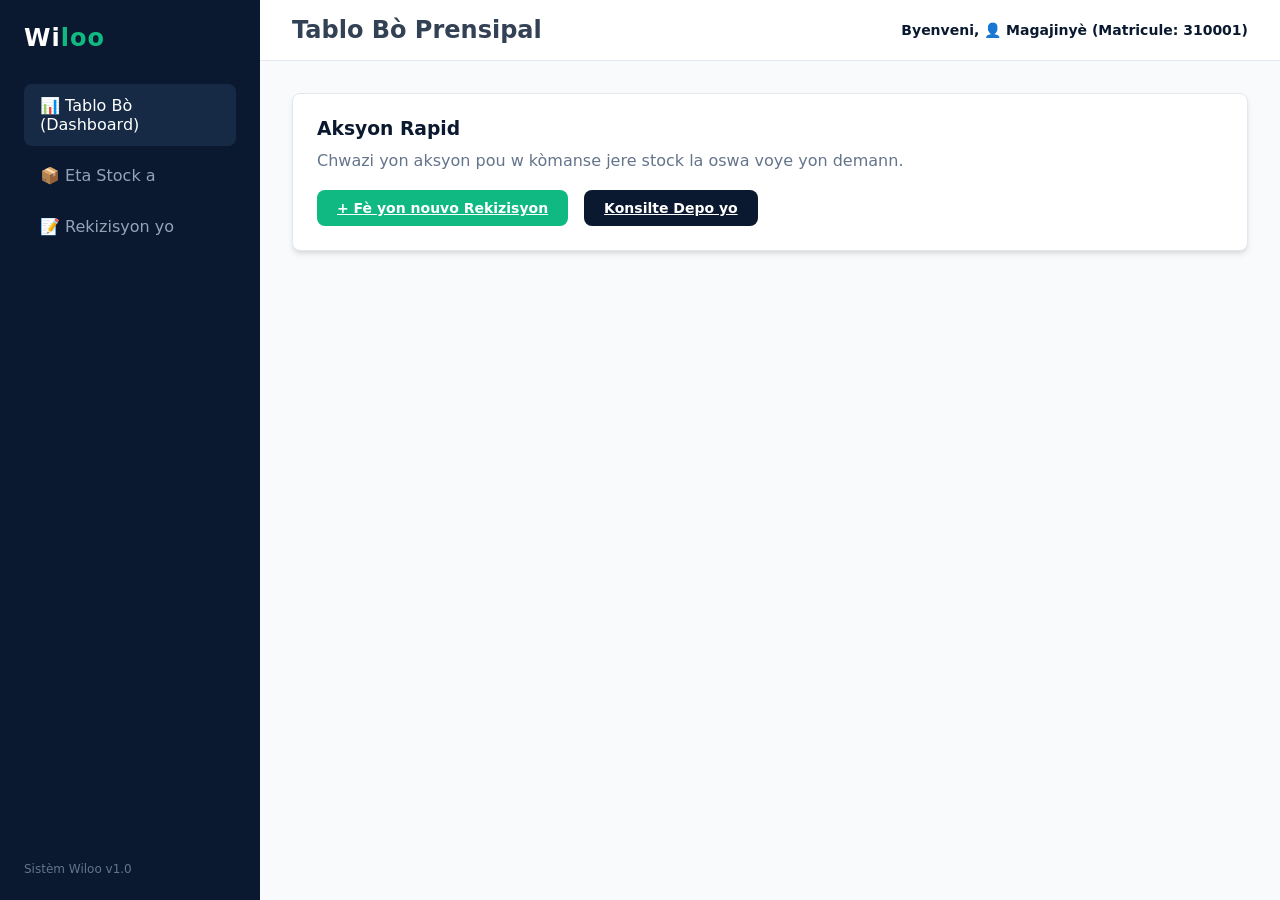
==== index.html @ cc99adc6 "Rename Index to index.html" ====
<!DOCTYPE html>
<html lang="ht">
<head>
    <meta charset="UTF-8">
    <meta name="viewport" content="width=device-width, initial-scale=1.0">
    <title>Wiloo - Jesyon Stock Pwofesyonèl</title>
    <link rel="stylesheet" href="assets/css/style.css">
</head>
<body>

    <!-- SIDEBAR -->
    <aside>
        <div class="logo-area">
            <h1>Wi<span>loo</span></h1>
            <nav>
                <a href="index.html" class="active">📊 Tablo Bò (Dashboard)</a>
                <a href="stock.html">📦 Eta Stock a</a>
                <a href="requisitions.html">📝 Rekizisyon yo</a>
            </nav>
        </div>
        <div class="user-footer" style="font-size: 12px; color: #64748B;">
            Sistèm Wiloo v1.0
        </div>
    </aside>

    <!-- MAIN SECTION -->
    <main>
        <header>
            <h2>Tablo Bò Prensipal</h2>
            <div class="user-profile">
                Byenveni, 👤 Magajinyè (Matricule: 310001)
            </div>
        </header>

        <div class="content-body">
            <div class="card">
                <h3 style="color: var(--primary-navy); margin-bottom: 12px;">Aksyon Rapid</h3>
                <p style="color: var(--text-muted); margin-bottom: 20px;">Chwazi yon aksyon pou w kòmanse jere stock la oswa voye yon demann.</p>
                
                <div style="display: flex; gap: 16px;">
                    <a href="requisitions.html" class="btn btn-primary">+ Fè yon nouvo Rekizisyon</a>
                    <a href="stock.html" class="btn btn-navy">Konsilte Depo yo</a>
                </div>
            </div>
        </div>
    </main>

</body>
</html>
---- assets/css/style.css ----
/* ===================================================================
   WILOO DESIGN SYSTEM & UX STANDARDS
   =================================================================== */

:root {
    --primary-navy: #0A192F;      /* Bleu Marine Prensipal */
    --secondary-navy: #172A45;    /* Bleu Marine Dòmi / Hover */
    --accent-green: #10B981;      /* Vèt Endikatè & Siksè */
    --accent-green-hover: #059669;
    --bg-light: #F8FAFC;          /* Blan / Gris trè klè pou Background */
    --card-bg: #FFFFFF;           /* Blan Pòp pou Kat ak Tablo */
    --text-main: #334155;         /* Tèks nòmal (Dark Slate) */
    --text-muted: #64748B;        /* Tèks segondè */
    --danger-red: #EF4444;        /* Pou alèt oswa anilasyon */
    --border-color: #E2E8F0;
    --radius: 8px;
    --shadow: 0 4px 6px -1px rgba(0, 0, 0, 0.1), 0 2px 4px -1px rgba(0, 0, 0, 0.06);
}

* {
    box-sizing: border-box;
    margin: 0;
    padding: 0;
    font-family: 'Segoe UI', system-ui, -apple-system, sans-serif;
}

body {
    background-color: var(--bg-light);
    color: var(--text-main);
    display: flex;
    height: 100vh;
    overflow: hidden;
}

/* --- SIDEBAR (Navigasyon an Bèf) --- */
aside {
    width: 260px;
    background-color: var(--primary-navy);
    color: #FFFFFF;
    display: flex;
    flex-direction: column;
    justify-content: space-between;
    padding: 24px;
}

aside .logo-area h1 {
    font-size: 24px;
    font-weight: 700;
    letter-spacing: 1px;
    color: #FFFFFF;
    margin-bottom: 32px;
}

aside .logo-area h1 span {
    color: var(--accent-green);
}

aside nav a {
    display: flex;
    align-items: center;
    gap: 12px;
    color: #94A3B8;
    text-decoration: none;
    padding: 12px 16px;
    border-radius: var(--radius);
    margin-bottom: 8px;
    font-weight: 500;
    transition: all 0.2s ease;
}

aside nav a:hover, aside nav a.active {
    background-color: var(--secondary-navy);
    color: #FFFFFF;
}

/* --- MAIN CONTENT AREA --- */
main {
    flex: 1;
    display: flex;
    flex-direction: column;
    overflow-y: auto;
}

header {
    background-color: var(--card-bg);
    padding: 16px 32px;
    border-bottom: 1px solid var(--border-color);
    display: flex;
    justify-content: space-between;
    align-items: center;
}

header .user-profile {
    font-size: 14px;
    font-weight: 600;
    color: var(--primary-navy);
}

.content-body {
    padding: 32px;
}

/* --- BUTTONS & CONTROLS (UX Focus) --- */
.btn {
    display: inline-flex;
    align-items: center;
    justify-content: center;
    gap: 8px;
    padding: 10px 20px;
    font-size: 14px;
    font-weight: 600;
    border-radius: var(--radius);
    border: none;
    cursor: pointer;
    transition: background-color 0.2s;
}

.btn-primary {
    background-color: var(--accent-green);
    color: #FFFFFF;
}

.btn-primary:hover {
    background-color: var(--accent-green-hover);
}

.btn-navy {
    background-color: var(--primary-navy);
    color: #FFFFFF;
}

.btn-navy:hover {
    background-color: var(--secondary-navy);
}

/* --- TABLES & CARDS --- */
.card {
    background-color: var(--card-bg);
    border-radius: var(--radius);
    box-shadow: var(--shadow);
    padding: 24px;
    border: 1px solid var(--border-color);
}

table {
    width: 100%;
    border-collapse: collapse;
    margin-top: 16px;
}

th, td {
    padding: 12px 16px;
    text-align: left;
    border-bottom: 1px solid var(--border-color);
    font-size: 14px;
}

th {
    background-color: #F1F5F9;
    color: var(--primary-navy);
    font-weight: 600;
}
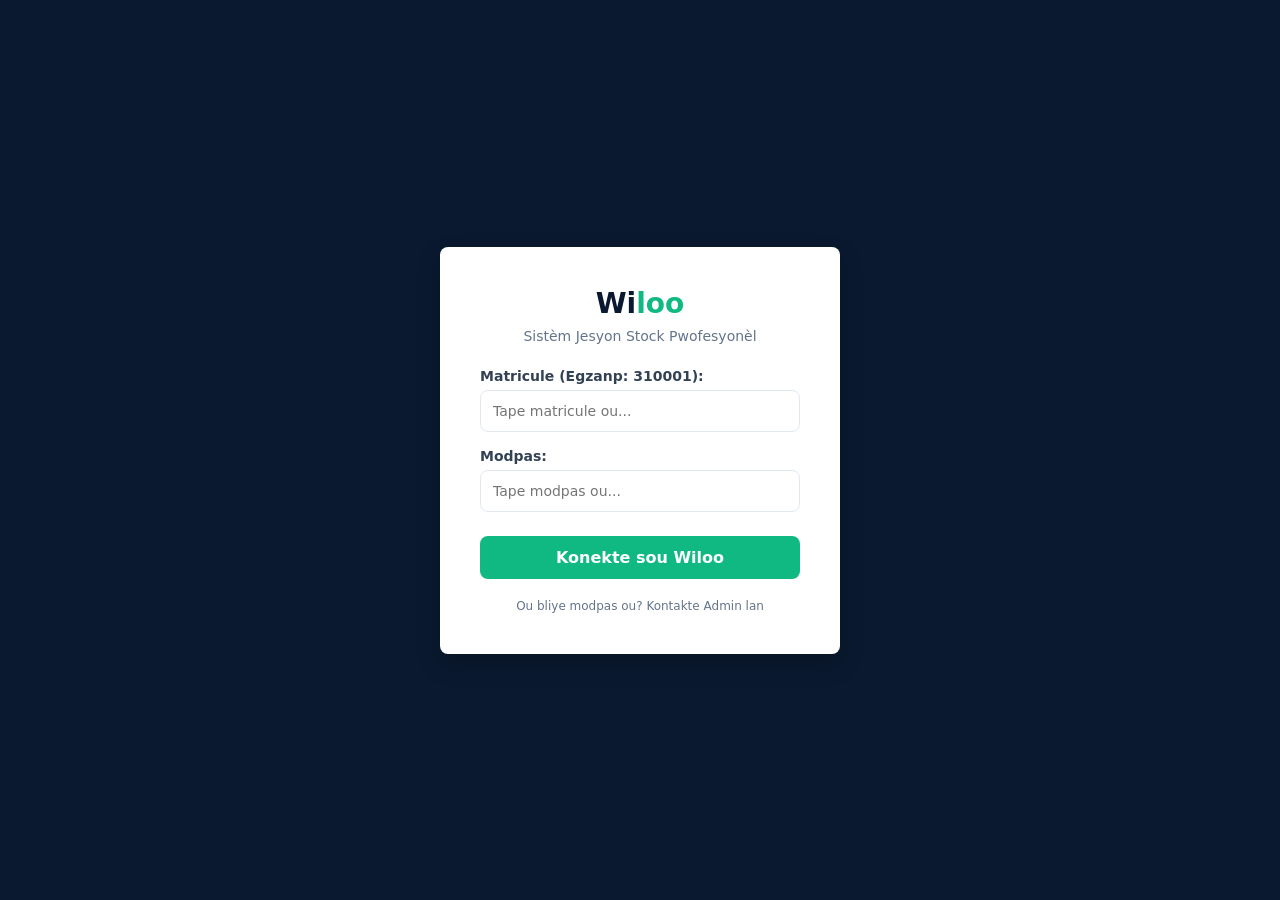
==== commit 184c524a: "Revamp index.html for dashboard layout and features Updated the title and added a dashboard layout w" ====
--- a/index.html
+++ b/index.html
@@ -3,8 +3,54 @@
 <head>
     <meta charset="UTF-8">
     <meta name="viewport" content="width=device-width, initial-scale=1.0">
-    <title>Wiloo - Jesyon Stock Pwofesyonèl</title>
+    <title>Wiloo - Tablo Bò (Dashboard)</title>
     <link rel="stylesheet" href="assets/css/style.css">
+    <style>
+        .dashboard-grid {
+            display: grid;
+            grid-template-columns: repeat(auto-fit, minmax(300px, 1fr));
+            gap: 20px;
+            margin-bottom: 24px;
+        }
+        .stat-card {
+            background-color: var(--card-bg);
+            padding: 20px;
+            border-radius: var(--radius);
+            box-shadow: 0 4px 6px rgba(0,0,0,0.05);
+            border-left: 5px solid var(--primary-navy);
+        }
+        .stat-card.alert {
+            border-left-color: var(--danger-red);
+        }
+        .quick-actions {
+            display: flex;
+            gap: 12px;
+            flex-wrap: wrap;
+            margin-bottom: 24px;
+        }
+        .quick-btn {
+            background-color: var(--primary-navy);
+            color: white;
+            padding: 12px 20px;
+            border-radius: var(--radius);
+            text-decoration: none;
+            font-weight: 600;
+            display: inline-flex;
+            align-items: center;
+            gap: 8px;
+            font-size: 14px;
+        }
+        .quick-btn.green {
+            background-color: var(--accent-green);
+        }
+        .notification-box {
+            background-color: #FEF2F2;
+            border: 1px solid #FCA5A5;
+            padding: 16px;
+            border-radius: var(--radius);
+            margin-bottom: 24px;
+        }
+    </style>
 </head>
 <body>
 
@@ -14,8 +60,11 @@
             <h1>Wi<span>loo</span></h1>
             <nav>
                 <a href="index.html" class="active">📊 Tablo Bò (Dashboard)</a>
-                <a href="stock.html">📦 Eta Stock a</a>
+                <a href="produit.html">🔍 Rechèch & Liste Pwodui</a>
+                <a href="nouvo-pwodui.html">➕ Anrejistre Pwodui</a>
                 <a href="requisitions.html">📝 Rekizisyon yo</a>
+                <a href="mouvman.html">📜 Mouvman Stock</a>
+                <a href="admin.html">🛡️ Admin</a>
             </nav>
         </div>
         <div class="user-footer" style="font-size: 12px; color: #64748B;">
@@ -26,24 +75,133 @@
     <!-- MAIN SECTION -->
     <main>
         <header>
-            <h2>Tablo Bò Prensipal</h2>
+            <h2>Tablo Bò Prensipal (Dashboard)</h2>
             <div class="user-profile">
-                Byenveni, 👤 Magajinyè (Matricule: 310001)
+                👤 Magajinyè
             </div>
         </header>
 
         <div class="content-body">
+            
+            <!-- FLYOUT / NOTIFIKASYON PWODUI KI EKPIRE -->
+            <div id="flyoutNotifications" class="notification-box" style="display: none;">
+                <h4 style="color: var(--danger-red); margin-bottom: 8px;">⚠️ Alèt Enpòtan: Pwodui ki Ekspire oswa prèt pou ekspire!</h4>
+                <p id="notificationText" style="font-size: 14px; color: #7F1D1D; margin: 0;">Gen pwodui nan sistèm nan ki depase dat peremption yo.</p>
+            </div>
+
+            <!-- BOUTON AKSYON RAPID -->
+            <div class="quick-actions">
+                <a href="produit.html" class="quick-btn">🔍 Chache yon Pwodui</a>
+                <a href="mouvman.html" class="quick-btn green">🔄 Transfere yon Pwodui</a>
+                <a href="requisitions.html" class="quick-btn">📝 Reponn a yon Rekizisyon</a>
+            </div>
+
+            <!-- STATISTIK KANTITE PA KATEGORI -->
+            <div class="dashboard-grid">
+                <div class="stat-card">
+                    <h3 style="color: var(--primary-navy); margin-bottom: 12px; font-size: 16px;">📦 Total Stock pa Kategori</h3>
+                    <ul id="categorieStatsList" style="list-style: none; padding: 0; margin: 0; font-size: 14px;">
+                        <li>K ap chaje done yo nan baz SQL...</li>
+                    </ul>
+                </div>
+
+                <div class="stat-card alert">
+                    <h3 style="color: var(--danger-red); margin-bottom: 12px; font-size: 16px;">⚠️ Pwodui ki Ekspire</h3>
+                    <p id="expiredCount" style="font-size: 24px; font-weight: bold; color: var(--danger-red); margin: 0;">0</p>
+                    <span style="font-size: 12px; color: var(--text-muted);">Atik ki bezwen retire imedyatman.</span>
+                </div>
+            </div>
+
+            <!-- DÈNIÈ REKIZISYON AK MOUVMAN -->
             <div class="card">
-                <h3 style="color: var(--primary-navy); margin-bottom: 12px;">Aksyon Rapid</h3>
-                <p style="color: var(--text-muted); margin-bottom: 20px;">Chwazi yon aksyon pou w kòmanse jere stock la oswa voye yon demann.</p>
-                
-                <div style="display: flex; gap: 16px;">
-                    <a href="requisitions.html" class="btn btn-primary">+ Fè yon nouvo Rekizisyon</a>
-                    <a href="stock.html" class="btn btn-navy">Konsilte Depo yo</a>
-                </div>
-            </div>
+                <h3 style="color: var(--primary-navy); margin-bottom: 16px;">Dènye Demann Rekizisyon ki An Attant</h3>
+                <table>
+                    <thead>
+                        <tr>
+                            <th>N° Rekizisyon</th>
+                            <th>Moun ki Mande l</th>
+                            <th>Dat</th>
+                            <th>Estati</th>
+                        </tr>
+                    </thead>
+                    <tbody id="dashboardRequisitionsTbody">
+                        <tr><td colspan="4">K ap chaje rekizisyon yo...</td></tr>
+                    </tbody>
+                </table>
+            </div>
+
         </div>
     </main>
 
+    <!-- SCRIPT KONEKSYON AK NEON SQL -->
+    <script src="assets/js/app.js"></script>
+    <script type="module">
+        import { runQuery } from './assets/js/db.js';
+
+        document.addEventListener("DOMContentLoaded", async function() {
+            await chajeStatistiquesDashboard();
+        });
+
+        async function chajeStatistiquesDashboard() {
+            try {
+                // 1. SELECT KANTITE PA KATEGORI
+                const catData = await runQuery(`
+                    SELECT c.nom_categorie, SUM(p.stock_actuel) as total_stock 
+                    FROM products p 
+                    LEFT JOIN categories c ON p.id_categorie = c.id 
+                    GROUP BY c.nom_categorie;
+                `);
+
+                const catList = document.getElementById("categorieStatsList");
+                if (catData && catData.length > 0) {
+                    catList.innerHTML = "";
+                    catData.forEach(item => {
+                        catList.innerHTML += `<li style="padding: 6px 0; border-bottom: 1px solid var(--border-color); display: flex; justify-content: space-between;"><span>${item.nom_categorie || 'Jeneral'}:</span> <strong>${item.total_stock || 0} inite</strong></li>`;
+                    });
+                } else {
+                    catList.innerHTML = "<li>Pa gen done kategori disponib.</li>";
+                }
+
+                // 2. SELECT PWODUI KI EKPIRE (Pèmet afiche Flyout Notifikasyon an)
+                const expiredData = await runQuery(`
+                    SELECT COUNT(*) as expired_count FROM products WHERE date_peremption < CURRENT_DATE;
+                `);
+
+                if (expiredData && expiredData.length > 0) {
+                    const count = expiredData[0].expired_count;
+                    if (count > 0) {
+                        document.getElementById("expiredCount").innerText = count;
+                        document.getElementById("notificationText").innerText = `Gen ${count} pwodui nan baz done a ki depase dat ekspirasyon yo. Tanpri al nan seksyon Admin pou retire yo.`;
+                        document.getElementById("flyoutNotifications").style.display = "block";
+                    }
+                }
+
+                // 3. SELECT DÈNIÈ REKIZISYON YO
+                const reqData = await runQuery(`
+                    SELECT id, matricule, date_demande, statut FROM requisitions ORDER BY id DESC LIMIT 5;
+                `);
+
+                const reqTbody = document.getElementById("dashboardRequisitionsTbody");
+                if (reqData && reqData.length > 0) {
+                    reqTbody.innerHTML = "";
+                    reqData.forEach(r => {
+                        reqTbody.innerHTML += `
+                            <tr>
+                                <td>REQ-${r.id}</td>
+                                <td>Mat: ${r.matricule}</td>
+                                <td>${r.date_demande || 'Jodi a'}</td>
+                                <td><span style="color: #D97706; font-weight: 600;">${r.statut}</span></td>
+                            </tr>
+                        `;
+                    });
+                } else {
+                    reqTbody.innerHTML = "<tr><td colspan='4'>Pa gen okenn rekizisyon pou kounye a.</td></tr>";
+                }
+
+            } catch (err) {
+                console.error("Erè nan chaje dashboard la:", err);
+            }
+        }
+    </script>
 </body>
 </html>
